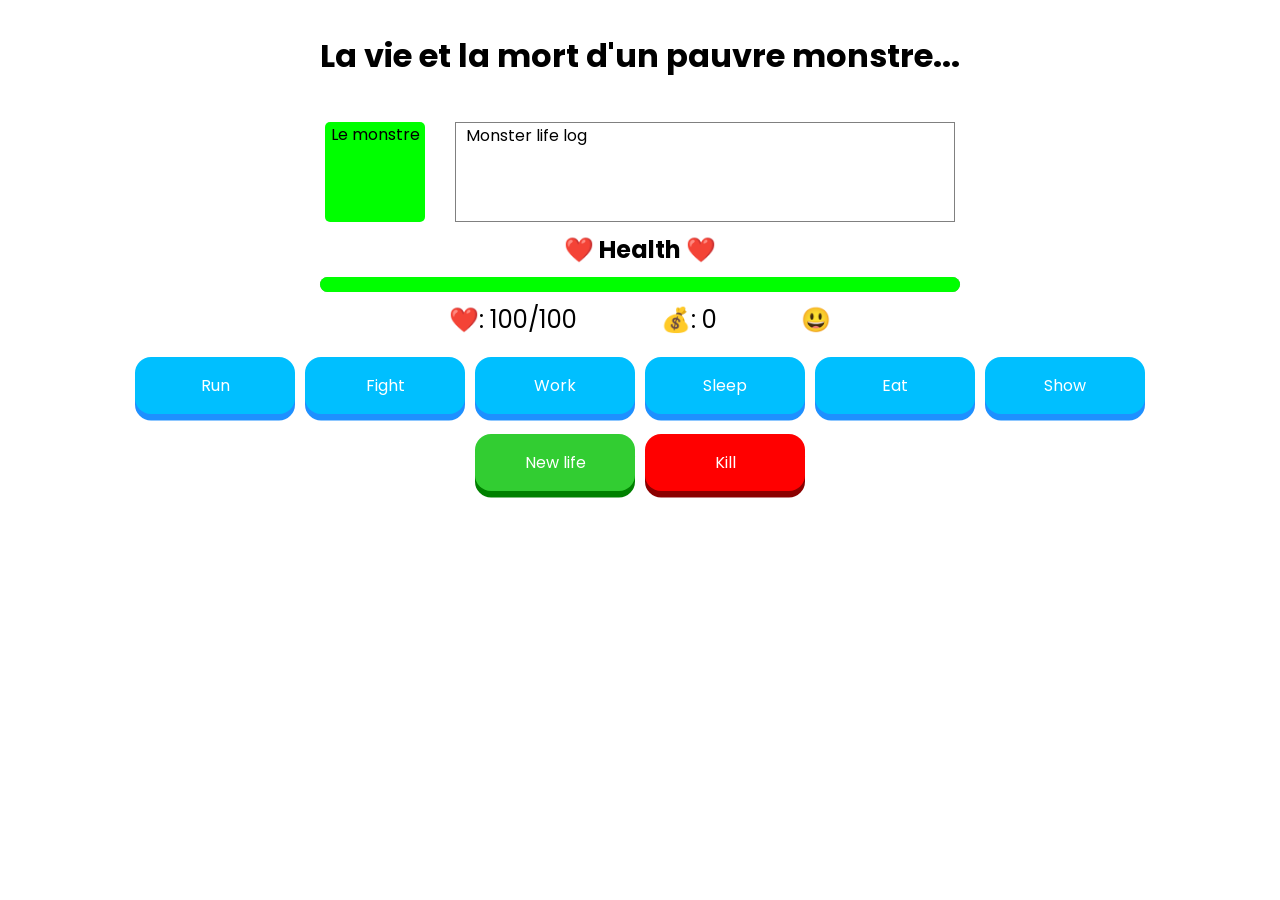
==== index.html @ 2b27d5e4 "Barre de vie" ====
<!DOCTYPE html>
<html>
    <head>
        <meta charset="UTF-8">
        <meta http-equiv="X-UA-Compatible" content="IE=edge">
        <meta name="viewport" content="width=device-width, initial-scale=1.0">
        <title>JS Monster</title>
        <link rel="stylesheet" href="css/monster.css"/>
    </head>
    <body>
        <h1>La vie et la mort d'un pauvre monstre...</h1>
        
        <div class="monster-container">
            <div id="monster" class="monster">
                <p>Monster</p>
            </div>
            <div id="actionbox" class="monster">
                <p>Monster life log</p>
            </div>
        </div>

        <label id="progress-bar">
            ❤️ Health ❤️
            <progress max="100" value="100" id="health-bar"></progress>
        </label>

        <ul id="status">
            <li>Life : 0</li>
            <li>Money : 0</li>
            <li>Awake</li>
        </ul>

        <div class="action-button-container">
            <button id="b2" class="action">Run</button>
            <button id="b3" class="action">Fight</button>
            <button id="b7" class="action">Work</button>
            <button id="b4" class="action">Sleep</button>
            <button id="b5" class="action">Eat</button>
            <button id="b6" class="action">Show</button>
        </div>

        <div class="action-button-container">
            <button id="b1" class="life-action">New life</button>
            <button id="k"  class="kill-action">Kill</button>
        </div>

        <script src="js/monster.js"></script>
    </body>
</html>
---- css/monster.css ----
@import url('https://fonts.googleapis.com/css2?family=Poppins:wght@300&display=swap');

/* Page HTML */

*{
    margin: 0;
    padding: 0;
    font-family: 'Poppins', sans-serif;
}

/* Titre */

h1 {
    text-align: center;
    padding: 2rem;
}

/* Responsive Titre */

@media screen and (max-width: 1024px) {
    h1 {
        padding: 0rem;
    }
}

/* Barre de vie */

#progress-bar{
    display: flex;
    justify-content: center;
    align-items: center;
    flex-direction: column;
    font-size: 1.5rem;
    font-weight: bold;
    gap: 10px;
}

#health-bar{
    appearance: none;
    height: 15px;
    width: 50%;
}

progress::-webkit-progress-bar{
    background-color: gray;
    border-radius: 10px;
}

progress::-webkit-progress-value{
    background-color: #00ff00;
    border-radius: 10px;
}

.progress-dark-red::-webkit-progress-value{
    background-color: #aa0000;
}

.progress-red::-webkit-progress-value{
    background-color: #ff0000;
}

.progress-dark-orange::-webkit-progress-value{
    background-color: #ff5500;
}

.progress-orange::-webkit-progress-value{
    background-color: #ffaa00;
}

.progress-yellow::-webkit-progress-value{
    background-color: #ffff00;
}

.progress-light-green::-webkit-progress-value{
    background-color: #aaff00;
}

.progress-green::-webkit-progress-value{
    background-color: #00ff00;
}

/* Responsive Barre de vie */

@media screen and (max-width: 1024px) {
    #health-bar{
        width: 80%;
    }
}

/* Informations sur le monstre */

div.monster-container {
    display: flex;
    justify-content: center;
    align-items: center;
    flex-wrap: wrap;
    gap: 10px;
}

div.monster {
    display: inline-block;
    box-sizing: border-box;
    height: 100px;
    margin: 10px;
}

#monster {
    border-radius: 5px;
    background-color: orange;
    border-width: 0px;
    border-style: solid;
    border-color: black;
    width: 100px;
}

#monster > p {
    text-align: center;
}

#actionbox {
    border: 1px solid grey;
    width: 500px;
    overflow: auto;
}

#actionbox > p {
    margin-left: 10px;
}

ul#status {
    display: flex;
    justify-content: center;
    gap: 5%;
    list-style: none;
}

ul#status li {
    font-size: x-large;
    padding: 10px;
}

/* Responsive Informations */

@media screen and (max-width: 1024px) {
    div.monster-container {
        gap: 0;
    }
}

/* Boutons */

div.action-button-container {
    display: flex;
    justify-content: center;
    align-items: center;
    gap: 10px;
    flex-wrap: wrap;
    padding: 10px;
}

button.action,
button.life-action,
button.kill-action {
    border: none;
    padding: 1rem;
    font-size: 1rem;
    width: 10em;
    border-radius: 1rem;
    color: white;
    cursor: pointer;
}

button.action {
    background-color: deepskyblue;
    box-shadow: 0 0.4rem dodgerblue;
}

button:active {
    box-shadow: 0 0.2rem dodgerblue;
    transform: translateY(0.2rem);
}

button.life-action {
    background-color: limegreen;
    box-shadow: 0 0.4rem green;
}

button.life-action:active {
    box-shadow: 0 0.2rem darkgreen;
    transform: translateY(0.2rem);
}

button.kill-action {
    background-color: red;
    box-shadow: 0 0.4rem darkred;
}

button.kill-action:active {
    box-shadow: 0 0.2rem darkred;
    transform: translateY(0.2rem);
}

/* Responsive Boutons */

@media screen and (max-width: 1024px) {
    div.action-button-container {
        gap: 20px;
    }
}
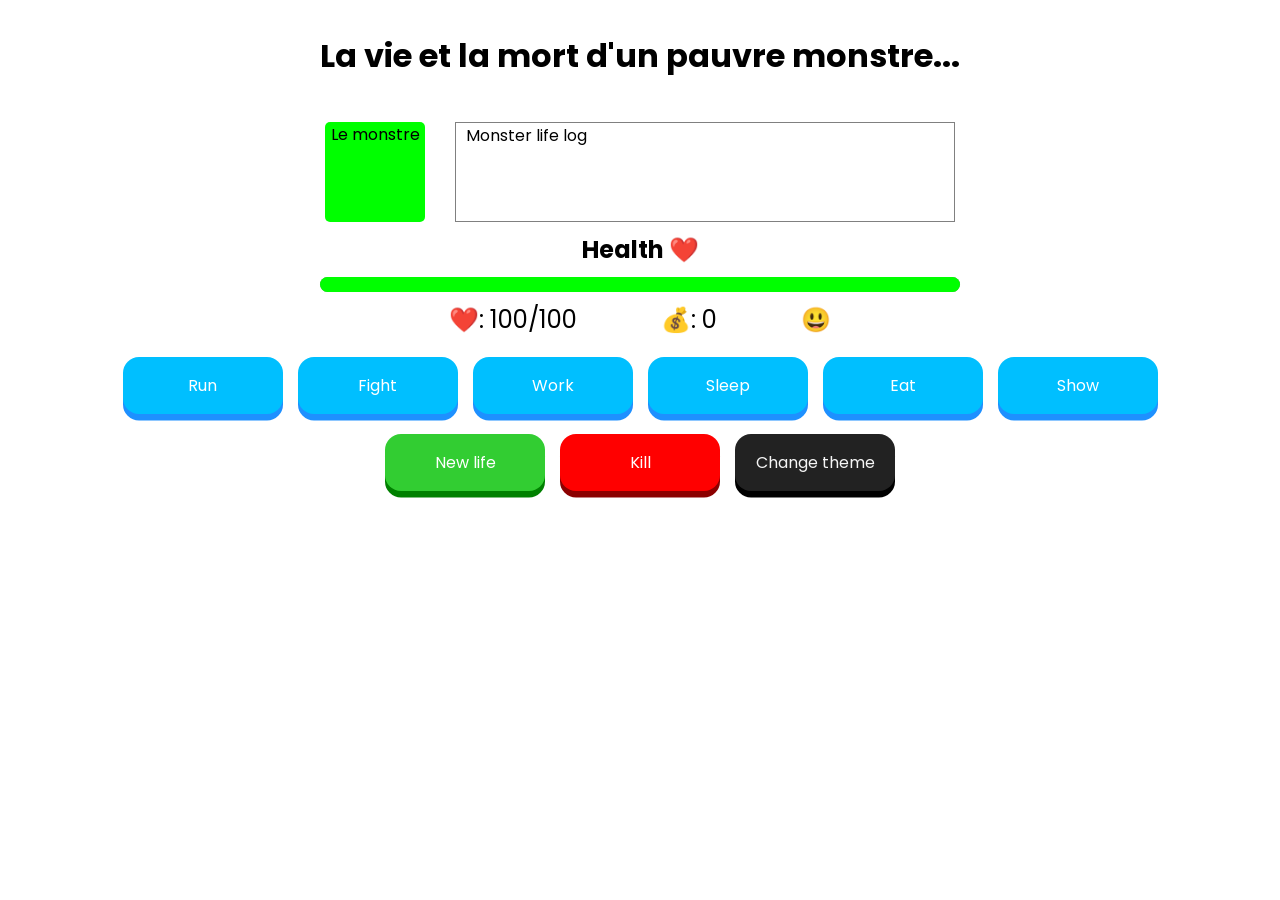
==== commit 18cde70f: "Dark theme" ====
--- a/index.html
+++ b/index.html
@@ -5,11 +5,13 @@
         <meta http-equiv="X-UA-Compatible" content="IE=edge">
         <meta name="viewport" content="width=device-width, initial-scale=1.0">
         <title>JS Monster</title>
+        <!-- Import du CSS -->
         <link rel="stylesheet" href="css/monster.css"/>
     </head>
     <body>
         <h1>La vie et la mort d'un pauvre monstre...</h1>
         
+        <!-- Information des actions du monstre -->
         <div class="monster-container">
             <div id="monster" class="monster">
                 <p>Monster</p>
@@ -19,17 +21,20 @@
             </div>
         </div>
 
+        <!-- Barre de vie du monstre -->
         <label id="progress-bar">
-            ❤️ Health ❤️
+            Health ❤️
             <progress max="100" value="100" id="health-bar"></progress>
         </label>
 
+        <!-- Stats du monstre -->
         <ul id="status">
             <li>Life : 0</li>
             <li>Money : 0</li>
             <li>Awake</li>
         </ul>
 
+        <!-- Boutons d'actions du monstre -->
         <div class="action-button-container">
             <button id="b2" class="action">Run</button>
             <button id="b3" class="action">Fight</button>
@@ -39,11 +44,14 @@
             <button id="b6" class="action">Show</button>
         </div>
 
+        <!-- Boutons d'actions -->
         <div class="action-button-container">
             <button id="b1" class="life-action">New life</button>
-            <button id="k"  class="kill-action">Kill</button>
+            <button id="k" class="kill-action">Kill</button>
+            <button id="theme" class="dark">Change theme</button>
         </div>
 
+        <!-- Import du Javascript -->
         <script src="js/monster.js"></script>
     </body>
 </html>
--- a/css/monster.css
+++ b/css/monster.css
@@ -1,4 +1,8 @@
 @import url('https://fonts.googleapis.com/css2?family=Poppins:wght@300&display=swap');
+
+:root{
+    --border-color: black;
+}
 
 /* Page HTML */
 
@@ -8,6 +12,14 @@
     font-family: 'Poppins', sans-serif;
 }
 
+/* Dark theme */
+
+.dark-theme{
+    background-color: #222;
+    color: #f5f5f5;
+    --border-color: #f5f5f5;
+}
+
 /* Titre */
 
 h1 {
@@ -20,6 +32,67 @@
 @media screen and (max-width: 1024px) {
     h1 {
         padding: 0rem;
+    }
+}
+
+/* Informations sur le monstre */
+
+div.monster-container {
+    display: flex;
+    justify-content: center;
+    align-items: center;
+    flex-wrap: wrap;
+    gap: 10px;
+}
+
+div.monster {
+    display: inline-block;
+    box-sizing: border-box;
+    height: 100px;
+    margin: 10px;
+}
+
+#monster {
+    border-radius: 5px;
+    background-color: orange;
+    border-width: 0px;
+    border-style: solid;
+    border-color: var(--border-color);
+    width: 100px;
+}
+
+#monster > p {
+    text-align: center;
+    color: black;
+}
+
+#actionbox {
+    border: 1px solid grey;
+    width: 500px;
+    overflow: auto;
+}
+
+#actionbox > p {
+    margin-left: 10px;
+}
+
+ul#status {
+    display: flex;
+    justify-content: center;
+    gap: 5%;
+    list-style: none;
+}
+
+ul#status li {
+    font-size: x-large;
+    padding: 10px;
+}
+
+/* Responsive Informations */
+
+@media screen and (max-width: 1024px) {
+    div.monster-container {
+        gap: 0;
     }
 }
 
@@ -87,80 +160,18 @@
     }
 }
 
-/* Informations sur le monstre */
-
-div.monster-container {
+/* Boutons */
+
+div.action-button-container {
     display: flex;
     justify-content: center;
     align-items: center;
-    flex-wrap: wrap;
-    gap: 10px;
-}
-
-div.monster {
-    display: inline-block;
-    box-sizing: border-box;
-    height: 100px;
-    margin: 10px;
-}
-
-#monster {
-    border-radius: 5px;
-    background-color: orange;
-    border-width: 0px;
-    border-style: solid;
-    border-color: black;
-    width: 100px;
-}
-
-#monster > p {
-    text-align: center;
-}
-
-#actionbox {
-    border: 1px solid grey;
-    width: 500px;
-    overflow: auto;
-}
-
-#actionbox > p {
-    margin-left: 10px;
-}
-
-ul#status {
-    display: flex;
-    justify-content: center;
-    gap: 5%;
-    list-style: none;
-}
-
-ul#status li {
-    font-size: x-large;
-    padding: 10px;
-}
-
-/* Responsive Informations */
-
-@media screen and (max-width: 1024px) {
-    div.monster-container {
-        gap: 0;
-    }
-}
-
-/* Boutons */
-
-div.action-button-container {
-    display: flex;
-    justify-content: center;
-    align-items: center;
-    gap: 10px;
+    gap: 15px;
     flex-wrap: wrap;
     padding: 10px;
 }
 
-button.action,
-button.life-action,
-button.kill-action {
+button {
     border: none;
     padding: 1rem;
     font-size: 1rem;
@@ -200,6 +211,28 @@
     transform: translateY(0.2rem);
 }
 
+button.light{
+    background-color: #f5f5f5;
+    color: black;
+    box-shadow: 0 0.4rem #ccc;
+}
+
+button.light:active {
+    box-shadow: 0 0.2rem #ccc;
+    transform: translateY(0.2rem);
+}
+
+button.dark{
+    background-color: #222;
+    color: #f5f5f5;
+    box-shadow: 0 0.4rem #000;
+}
+
+button.dark:active {
+    box-shadow: 0 0.2rem #000;
+    transform: translateY(0.2rem);
+}
+
 /* Responsive Boutons */
 
 @media screen and (max-width: 1024px) {
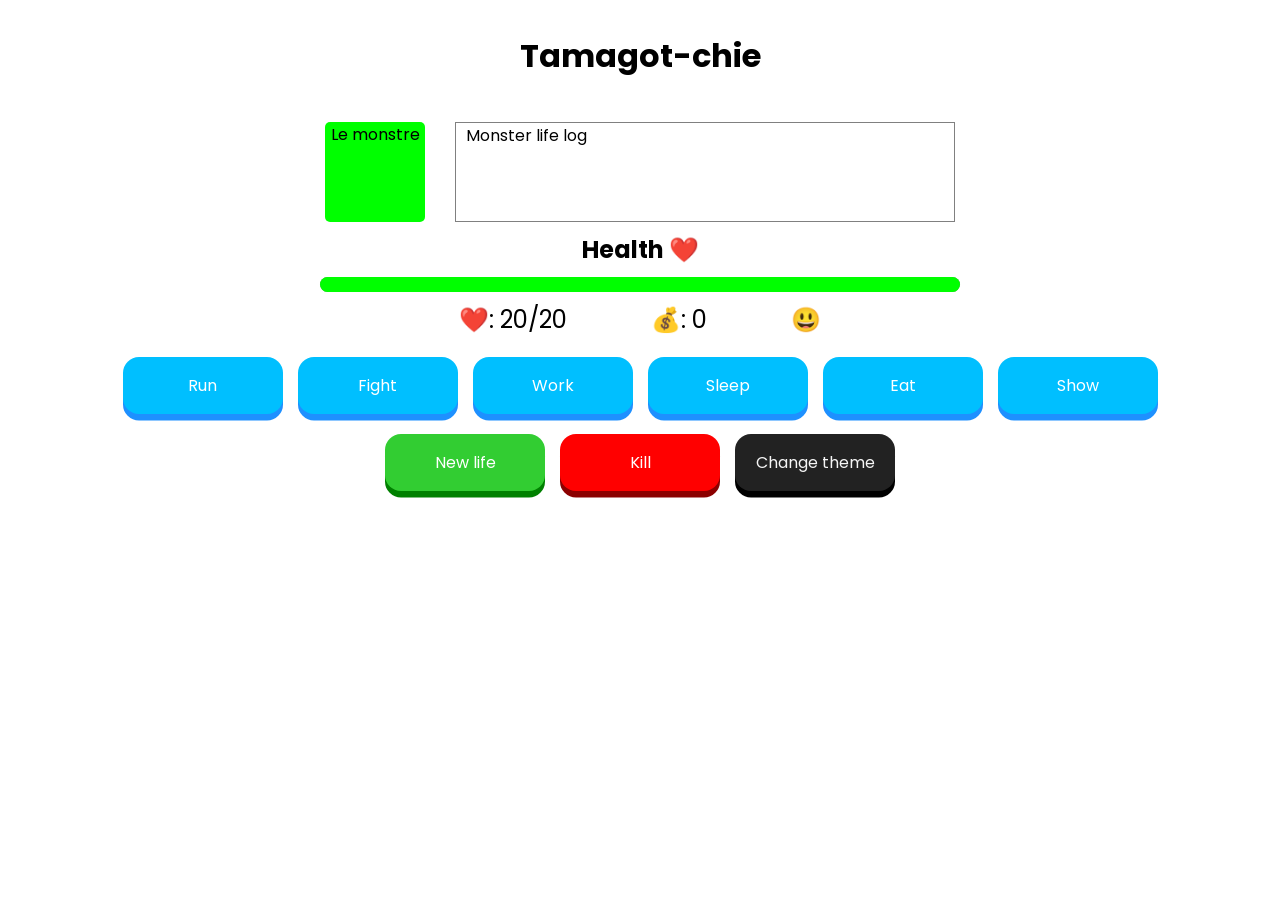
==== commit efe485af: "Optimisation" ====
--- a/index.html
+++ b/index.html
@@ -6,10 +6,10 @@
         <meta name="viewport" content="width=device-width, initial-scale=1.0">
         <title>JS Monster</title>
         <!-- Import du CSS -->
-        <link rel="stylesheet" href="css/monster.css"/>
+        <link rel="stylesheet" href="css/style.css"/>
     </head>
     <body>
-        <h1>La vie et la mort d'un pauvre monstre...</h1>
+        <h1>Tamagot-chie</h1>
         
         <!-- Information des actions du monstre -->
         <div class="monster-container">
@@ -24,7 +24,7 @@
         <!-- Barre de vie du monstre -->
         <label id="progress-bar">
             Health ❤️
-            <progress max="100" value="100" id="health-bar"></progress>
+            <progress value="100" id="health-bar"></progress>
         </label>
 
         <!-- Stats du monstre -->
@@ -52,6 +52,6 @@
         </div>
 
         <!-- Import du Javascript -->
-        <script src="js/monster.js"></script>
+        <script src="js/main.js"></script>
     </body>
 </html>
--- a/css/style.css
+++ b/css/style.css
@@ -0,0 +1,242 @@
+@import url('https://fonts.googleapis.com/css2?family=Poppins:wght@300&display=swap');
+
+:root{
+    --border-color: black;
+}
+
+/* Page HTML */
+
+*{
+    margin: 0;
+    padding: 0;
+    font-family: 'Poppins', sans-serif;
+}
+
+/* Dark theme */
+
+.dark-theme{
+    background-color: #222;
+    color: #f5f5f5;
+    --border-color: #f5f5f5;
+}
+
+/* Titre */
+
+h1 {
+    text-align: center;
+    padding: 2rem;
+}
+
+/* Responsive Titre */
+
+@media screen and (max-width: 1024px) {
+    h1 {
+        padding: 0rem;
+    }
+}
+
+/* Informations sur le monstre */
+
+div.monster-container {
+    display: flex;
+    justify-content: center;
+    align-items: center;
+    flex-wrap: wrap;
+    gap: 10px;
+}
+
+div.monster {
+    display: inline-block;
+    box-sizing: border-box;
+    height: 100px;
+    margin: 10px;
+}
+
+#monster {
+    border-radius: 5px;
+    background-color: orange;
+    border-width: 0px;
+    border-style: solid;
+    border-color: var(--border-color);
+    width: 100px;
+}
+
+#monster > p {
+    text-align: center;
+    color: black;
+}
+
+#actionbox {
+    border: 1px solid grey;
+    width: 500px;
+    overflow: auto;
+}
+
+#actionbox > p {
+    margin-left: 10px;
+}
+
+ul#status {
+    display: flex;
+    justify-content: center;
+    gap: 5%;
+    list-style: none;
+}
+
+ul#status li {
+    font-size: x-large;
+    padding: 10px;
+}
+
+/* Responsive Informations */
+
+@media screen and (max-width: 1024px) {
+    div.monster-container {
+        gap: 0;
+    }
+}
+
+/* Barre de vie */
+
+#progress-bar{
+    display: flex;
+    justify-content: center;
+    align-items: center;
+    flex-direction: column;
+    font-size: 1.5rem;
+    font-weight: bold;
+    gap: 10px;
+}
+
+#health-bar{
+    appearance: none;
+    height: 15px;
+    width: 50%;
+}
+
+progress::-webkit-progress-bar{
+    background-color: gray;
+    border-radius: 10px;
+}
+
+progress::-webkit-progress-value{
+    background-color: #00ff00;
+    border-radius: 10px;
+}
+
+.progress-dark-red::-webkit-progress-value{
+    background-color: #aa0000;
+}
+
+.progress-red::-webkit-progress-value{
+    background-color: #ff0000;
+}
+
+.progress-dark-orange::-webkit-progress-value{
+    background-color: #ff5500;
+}
+
+.progress-orange::-webkit-progress-value{
+    background-color: #ffaa00;
+}
+
+.progress-yellow::-webkit-progress-value{
+    background-color: #ffff00;
+}
+
+.progress-light-green::-webkit-progress-value{
+    background-color: #aaff00;
+}
+
+.progress-green::-webkit-progress-value{
+    background-color: #00ff00;
+}
+
+/* Responsive Barre de vie */
+
+@media screen and (max-width: 1024px) {
+    #health-bar{
+        width: 80%;
+    }
+}
+
+/* Boutons */
+
+div.action-button-container {
+    display: flex;
+    justify-content: center;
+    align-items: center;
+    gap: 15px;
+    flex-wrap: wrap;
+    padding: 10px;
+}
+
+button {
+    border: none;
+    padding: 1rem;
+    font-size: 1rem;
+    width: 10em;
+    border-radius: 1rem;
+    color: white;
+    cursor: pointer;
+}
+
+button.action {
+    background-color: deepskyblue;
+    box-shadow: 0 0.4rem dodgerblue;
+}
+
+button:active {
+    box-shadow: 0 0.2rem dodgerblue;
+    transform: translateY(0.2rem);
+}
+
+button.life-action {
+    background-color: limegreen;
+    box-shadow: 0 0.4rem green;
+}
+
+button.life-action:active {
+    box-shadow: 0 0.2rem darkgreen;
+    transform: translateY(0.2rem);
+}
+
+button.kill-action {
+    background-color: red;
+    box-shadow: 0 0.4rem darkred;
+}
+
+button.kill-action:active {
+    box-shadow: 0 0.2rem darkred;
+    transform: translateY(0.2rem);
+}
+
+button.light{
+    background-color: #f5f5f5;
+    color: black;
+    box-shadow: 0 0.4rem #ccc;
+}
+
+button.light:active {
+    box-shadow: 0 0.2rem #ccc;
+    transform: translateY(0.2rem);
+}
+
+button.dark{
+    background-color: #222;
+    color: #f5f5f5;
+    box-shadow: 0 0.4rem #000;
+}
+
+button.dark:active {
+    box-shadow: 0 0.2rem #000;
+    transform: translateY(0.2rem);
+}
+
+/* Responsive Boutons */
+
+@media screen and (max-width: 1024px) {
+    div.action-button-container {
+        gap: 20px;
+    }
+}
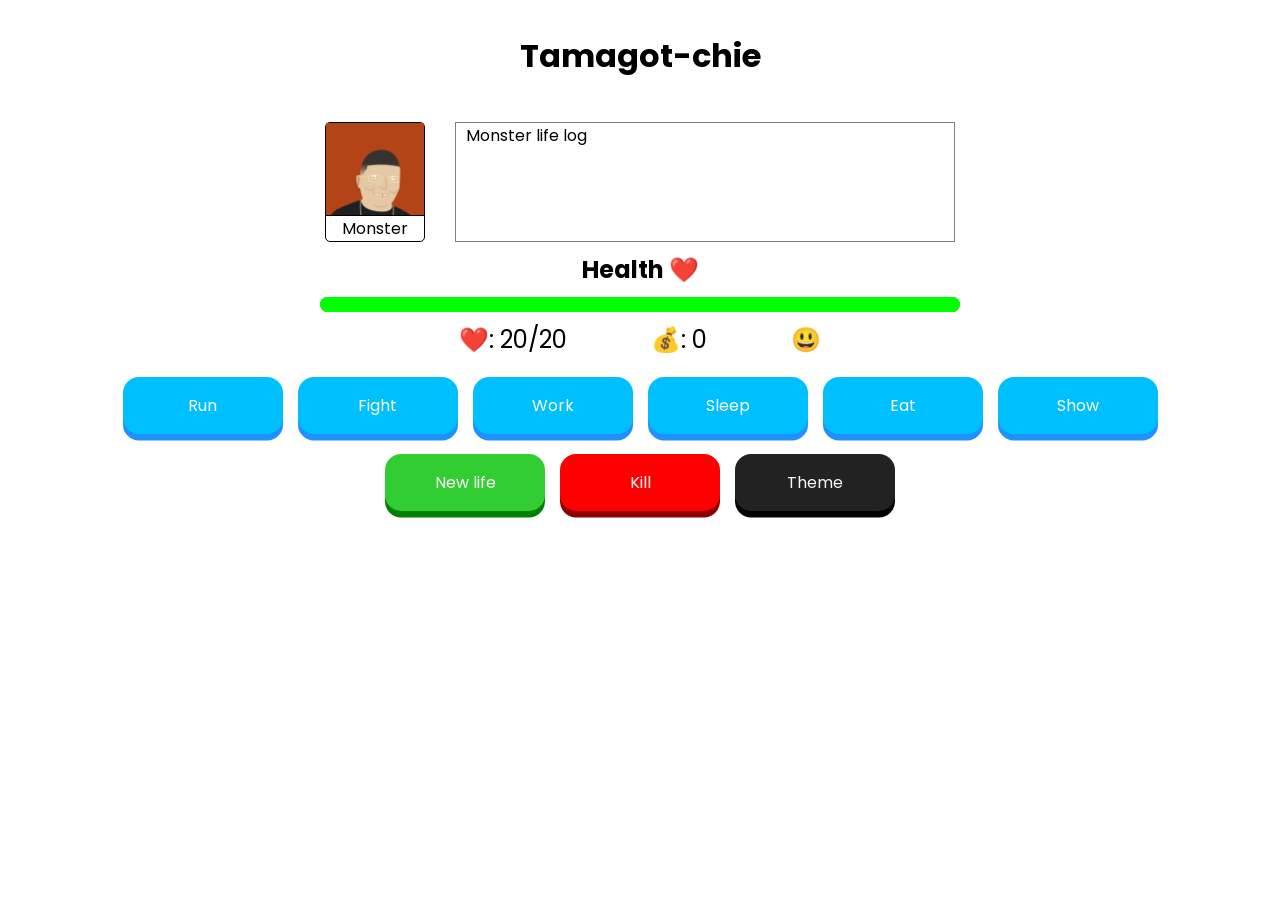
==== commit d07b1646: "Amélioration image du monstre" ====
--- a/index.html
+++ b/index.html
@@ -14,6 +14,7 @@
         <!-- Information des actions du monstre -->
         <div class="monster-container">
             <div id="monster" class="monster">
+                <span></span>
                 <p>Monster</p>
             </div>
             <div id="actionbox" class="monster">
@@ -48,7 +49,7 @@
         <div class="action-button-container">
             <button id="b1" class="life-action">New life</button>
             <button id="k" class="kill-action">Kill</button>
-            <button id="theme" class="dark">Change theme</button>
+            <button id="theme" class="dark">Theme</button>
         </div>
 
         <!-- Import du Javascript -->
--- a/css/style.css
+++ b/css/style.css
@@ -46,24 +46,36 @@
 }
 
 div.monster {
-    display: inline-block;
+    display: flex;
+    flex-direction: column;
     box-sizing: border-box;
-    height: 100px;
+    height: 120px;
     margin: 10px;
 }
 
 #monster {
+    justify-content: space-between;
+    align-items: center;
     border-radius: 5px;
-    background-color: orange;
-    border-width: 0px;
+    border-width: 1px;
     border-style: solid;
     border-color: var(--border-color);
     width: 100px;
 }
 
-#monster > p {
+#monster > span {
     text-align: center;
     color: black;
+    background-image: url('../img/default.png');
+    background-size: cover;
+    height: 100%;
+    width: 100%;
+}
+
+#monster > p {
+    width: 100%;
+    text-align: center;
+    border-top: 1px solid var(--border-color);
 }
 
 #actionbox {
@@ -239,4 +251,11 @@
     div.action-button-container {
         gap: 20px;
     }
+}
+
+@media screen and (max-width: 540px) {
+    button{
+        width: 5em;
+        padding: 0.5rem;
+    }
 }
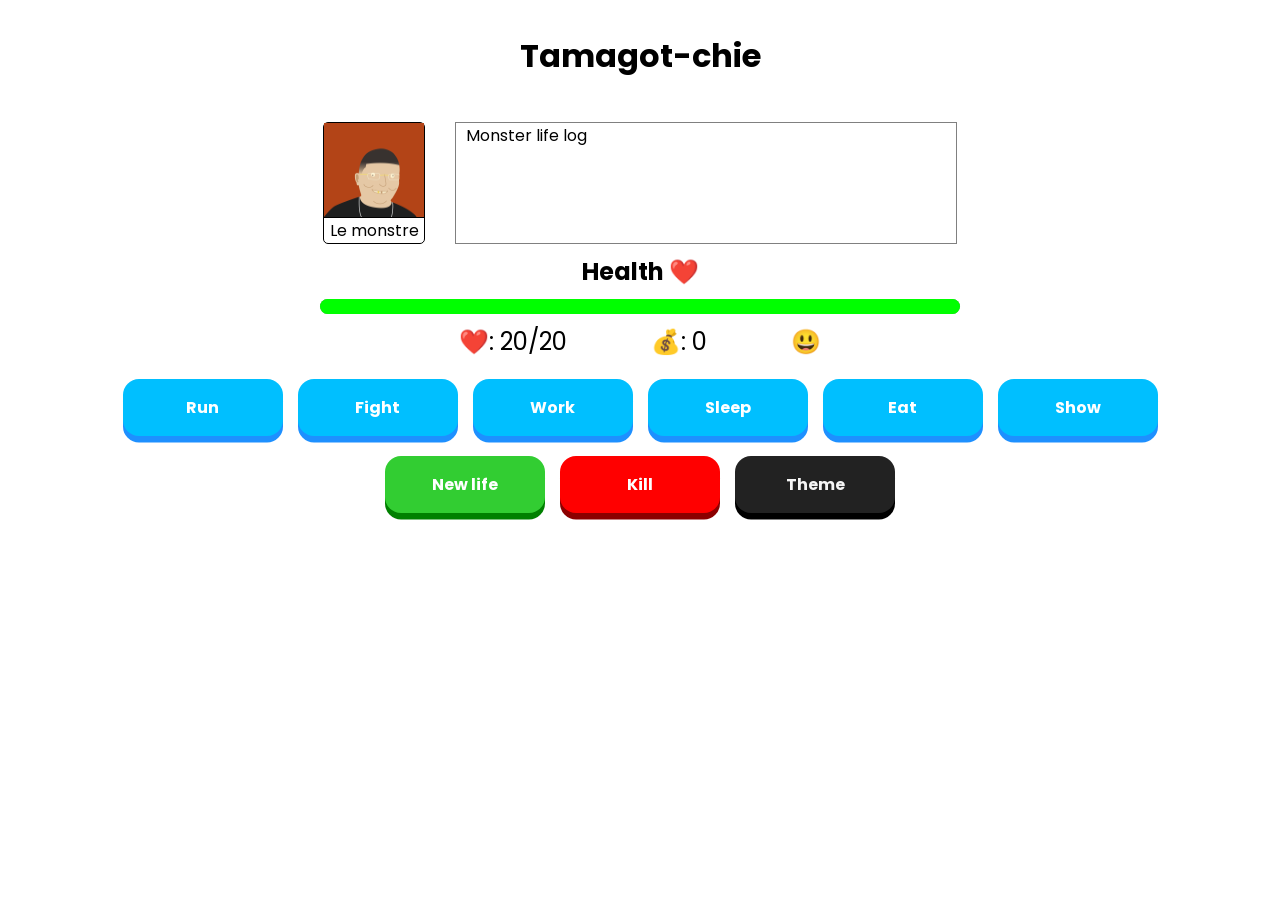
==== commit 122efe11: "Le nom ne peut dépasser 10 caractères" ====
--- a/index.html
+++ b/index.html
@@ -14,7 +14,7 @@
         <!-- Information des actions du monstre -->
         <div class="monster-container">
             <div id="monster" class="monster">
-                <span></span>
+                <img src="./img/default.png" alt="Image de profil du montre">
                 <p>Monster</p>
             </div>
             <div id="actionbox" class="monster">
--- a/css/style.css
+++ b/css/style.css
@@ -48,13 +48,13 @@
 div.monster {
     display: flex;
     flex-direction: column;
-    box-sizing: border-box;
+    /* box-sizing: border-box; */
     height: 120px;
     margin: 10px;
 }
 
 #monster {
-    justify-content: space-between;
+    justify-content: space-around;
     align-items: center;
     border-radius: 5px;
     border-width: 1px;
@@ -63,17 +63,14 @@
     width: 100px;
 }
 
-#monster > span {
-    text-align: center;
-    color: black;
-    background-image: url('../img/default.png');
-    background-size: cover;
-    height: 100%;
+#monster > img {
     width: 100%;
+    overflow: hidden;
 }
 
 #monster > p {
     width: 100%;
+    height: auto;
     text-align: center;
     border-top: 1px solid var(--border-color);
 }
@@ -187,6 +184,7 @@
     border: none;
     padding: 1rem;
     font-size: 1rem;
+    font-weight: bold;
     width: 10em;
     border-radius: 1rem;
     color: white;
@@ -255,7 +253,7 @@
 
 @media screen and (max-width: 540px) {
     button{
-        width: 5em;
+        width: 6em;
         padding: 0.5rem;
     }
 }
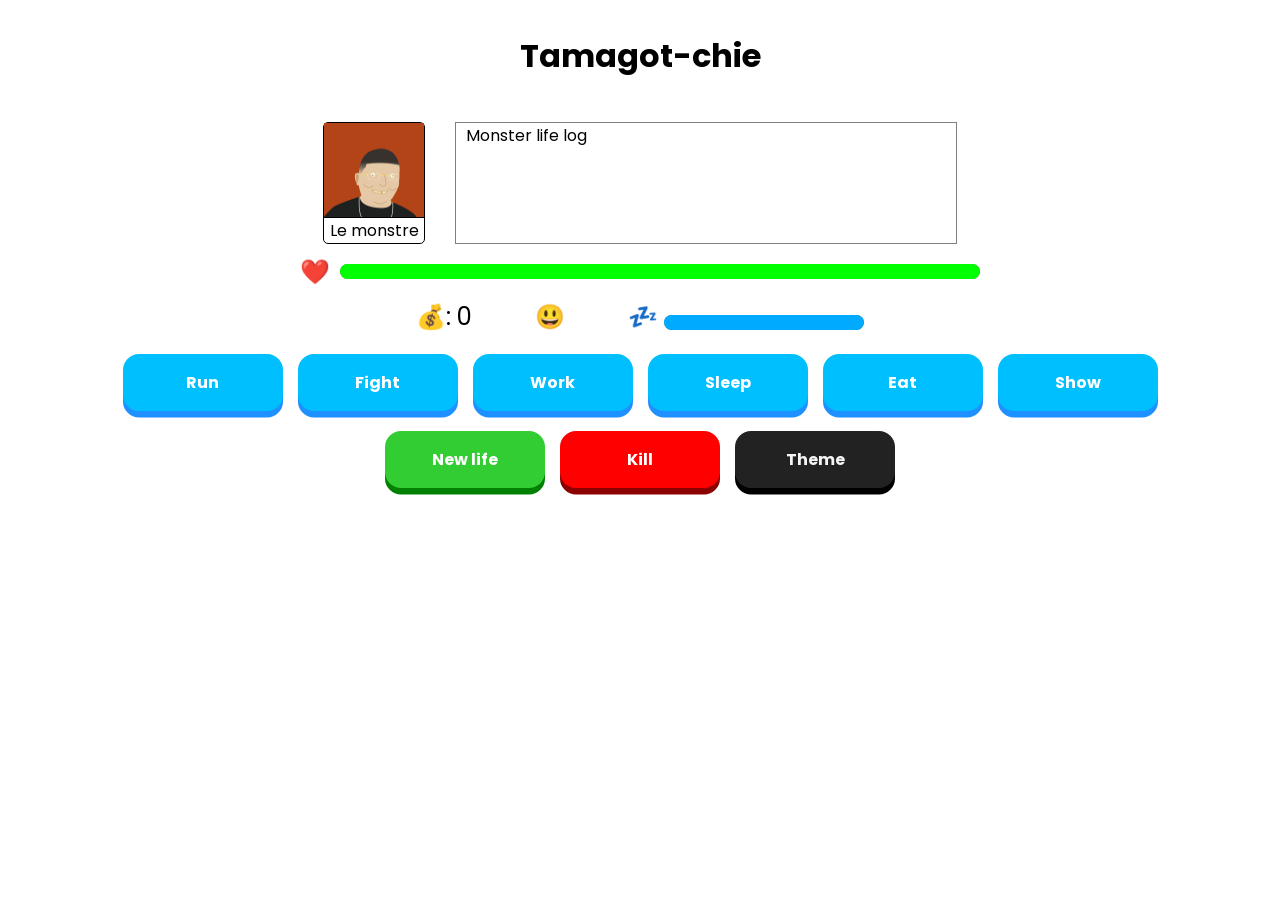
==== commit 121daf46: "Barre repos + gestion repos" ====
--- a/index.html
+++ b/index.html
@@ -24,15 +24,15 @@
 
         <!-- Barre de vie du monstre -->
         <label id="progress-bar">
-            Health ❤️
-            <progress value="100" id="health-bar"></progress>
+            ❤️ <progress value="100" id="health-bar"></progress>
         </label>
 
         <!-- Stats du monstre -->
         <ul id="status">
-            <li>Life : 0</li>
-            <li>Money : 0</li>
-            <li>Awake</li>
+            <!-- <li id="life">Life : 0</li> -->
+            <li id="money">Money : 0</li>
+            <li id="awake">Awake</li>
+            <li id="rest">💤 <progress value="5" id="rest-bar"></progress></li>
         </ul>
 
         <!-- Boutons d'actions du monstre -->
--- a/css/style.css
+++ b/css/style.css
@@ -88,21 +88,46 @@
 ul#status {
     display: flex;
     justify-content: center;
+    flex-wrap: wrap;
     gap: 5%;
     list-style: none;
+    padding: 10px;
 }
 
 ul#status li {
     font-size: x-large;
-    padding: 10px;
+}
+
+#rest-bar{
+    appearance: none;
+    height: 15px;
+    width: 200px;
+}
+
+#rest-bar::-webkit-progress-bar{
+    background-color: gray;
+    border-radius: 10px;
+}
+
+#rest-bar::-webkit-progress-value{
+    background-color: #00aaff;
+    border-radius: 10px;
 }
 
 /* Responsive Informations */
 
-@media screen and (max-width: 1024px) {
+@media screen and (max-width: 540px) {
     div.monster-container {
         gap: 0;
     }
+
+    ul#status {
+        padding-top: 0;
+    }
+
+    ul#status li {
+        padding: 0 15px;
+    }
 }
 
 /* Barre de vie */
@@ -111,7 +136,6 @@
     display: flex;
     justify-content: center;
     align-items: center;
-    flex-direction: column;
     font-size: 1.5rem;
     font-weight: bold;
     gap: 10px;
@@ -123,12 +147,12 @@
     width: 50%;
 }
 
-progress::-webkit-progress-bar{
+#health-bar::-webkit-progress-bar{
     background-color: gray;
     border-radius: 10px;
 }
 
-progress::-webkit-progress-value{
+#health-bar::-webkit-progress-value{
     background-color: #00ff00;
     border-radius: 10px;
 }
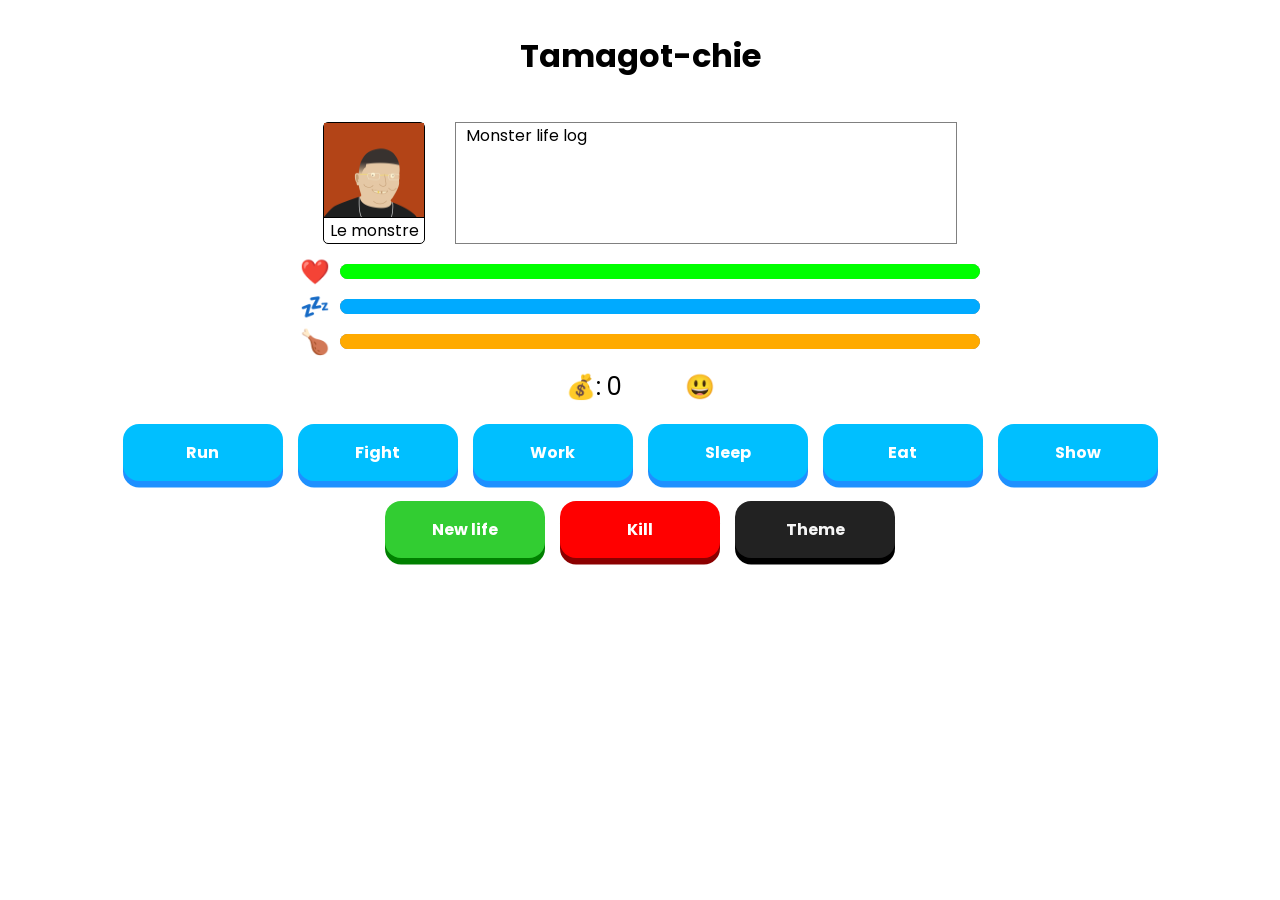
==== commit 54fb86ab: "Barre de faim + gestion faim" ====
--- a/index.html
+++ b/index.html
@@ -23,8 +23,18 @@
         </div>
 
         <!-- Barre de vie du monstre -->
-        <label id="progress-bar">
-            ❤️ <progress value="100" id="health-bar"></progress>
+        <label class="progress-bar">
+            ❤️ <progress id="health-bar"></progress>
+        </label>
+
+        <!-- Barre de fatigue du monstre -->
+        <label class="progress-bar">
+            💤 <progress id="rest-bar"></progress>
+        </label>
+
+        <!-- Barre de faim du monstre -->
+        <label class="progress-bar">
+            🍗 <progress id="hunger-bar"></progress>
         </label>
 
         <!-- Stats du monstre -->
@@ -32,7 +42,6 @@
             <!-- <li id="life">Life : 0</li> -->
             <li id="money">Money : 0</li>
             <li id="awake">Awake</li>
-            <li id="rest">💤 <progress value="5" id="rest-bar"></progress></li>
         </ul>
 
         <!-- Boutons d'actions du monstre -->
--- a/css/style.css
+++ b/css/style.css
@@ -85,6 +85,88 @@
     margin-left: 10px;
 }
 
+/* Progress Bar */
+
+.progress-bar{
+    display: flex;
+    justify-content: center;
+    align-items: center;
+    font-size: 1.5rem;
+    font-weight: bold;
+    gap: 10px;
+}
+
+progress{
+    appearance: none;
+    height: 15px;
+    width: 50%;
+}
+
+progress::-webkit-progress-bar{
+    background-color: gray;
+    border-radius: 10px;
+}
+
+progress::-webkit-progress-value{
+    border-radius: 10px;
+}
+
+/* Barre de vie */
+
+#health-bar::-webkit-progress-value{
+    background-color: #00ff00;
+}
+
+.progress-dark-red::-webkit-progress-value{
+    background-color: #aa0000;
+}
+
+.progress-red::-webkit-progress-value{
+    background-color: #ff0000;
+}
+
+.progress-dark-orange::-webkit-progress-value{
+    background-color: #ff5500;
+}
+
+.progress-orange::-webkit-progress-value{
+    background-color: #ffaa00;
+}
+
+.progress-yellow::-webkit-progress-value{
+    background-color: #ffff00;
+}
+
+.progress-light-green::-webkit-progress-value{
+    background-color: #aaff00;
+}
+
+.progress-green::-webkit-progress-value{
+    background-color: #00ff00;
+}
+
+/* Barre de repos */
+
+#rest-bar::-webkit-progress-value{
+    background-color: #00aaff;
+}
+
+/* Barre de faim */
+
+#hunger-bar::-webkit-progress-value{
+    background-color: #ffaa00;
+}
+
+/* Responsive Barres */
+
+@media screen and (max-width: 1024px) {
+    progress{
+        width: 80%;
+    }
+}
+
+/* Stats */
+
 ul#status {
     display: flex;
     justify-content: center;
@@ -98,22 +180,6 @@
     font-size: x-large;
 }
 
-#rest-bar{
-    appearance: none;
-    height: 15px;
-    width: 200px;
-}
-
-#rest-bar::-webkit-progress-bar{
-    background-color: gray;
-    border-radius: 10px;
-}
-
-#rest-bar::-webkit-progress-value{
-    background-color: #00aaff;
-    border-radius: 10px;
-}
-
 /* Responsive Informations */
 
 @media screen and (max-width: 540px) {
@@ -121,75 +187,8 @@
         gap: 0;
     }
 
-    ul#status {
-        padding-top: 0;
-    }
-
     ul#status li {
         padding: 0 15px;
-    }
-}
-
-/* Barre de vie */
-
-#progress-bar{
-    display: flex;
-    justify-content: center;
-    align-items: center;
-    font-size: 1.5rem;
-    font-weight: bold;
-    gap: 10px;
-}
-
-#health-bar{
-    appearance: none;
-    height: 15px;
-    width: 50%;
-}
-
-#health-bar::-webkit-progress-bar{
-    background-color: gray;
-    border-radius: 10px;
-}
-
-#health-bar::-webkit-progress-value{
-    background-color: #00ff00;
-    border-radius: 10px;
-}
-
-.progress-dark-red::-webkit-progress-value{
-    background-color: #aa0000;
-}
-
-.progress-red::-webkit-progress-value{
-    background-color: #ff0000;
-}
-
-.progress-dark-orange::-webkit-progress-value{
-    background-color: #ff5500;
-}
-
-.progress-orange::-webkit-progress-value{
-    background-color: #ffaa00;
-}
-
-.progress-yellow::-webkit-progress-value{
-    background-color: #ffff00;
-}
-
-.progress-light-green::-webkit-progress-value{
-    background-color: #aaff00;
-}
-
-.progress-green::-webkit-progress-value{
-    background-color: #00ff00;
-}
-
-/* Responsive Barre de vie */
-
-@media screen and (max-width: 1024px) {
-    #health-bar{
-        width: 80%;
     }
 }
 
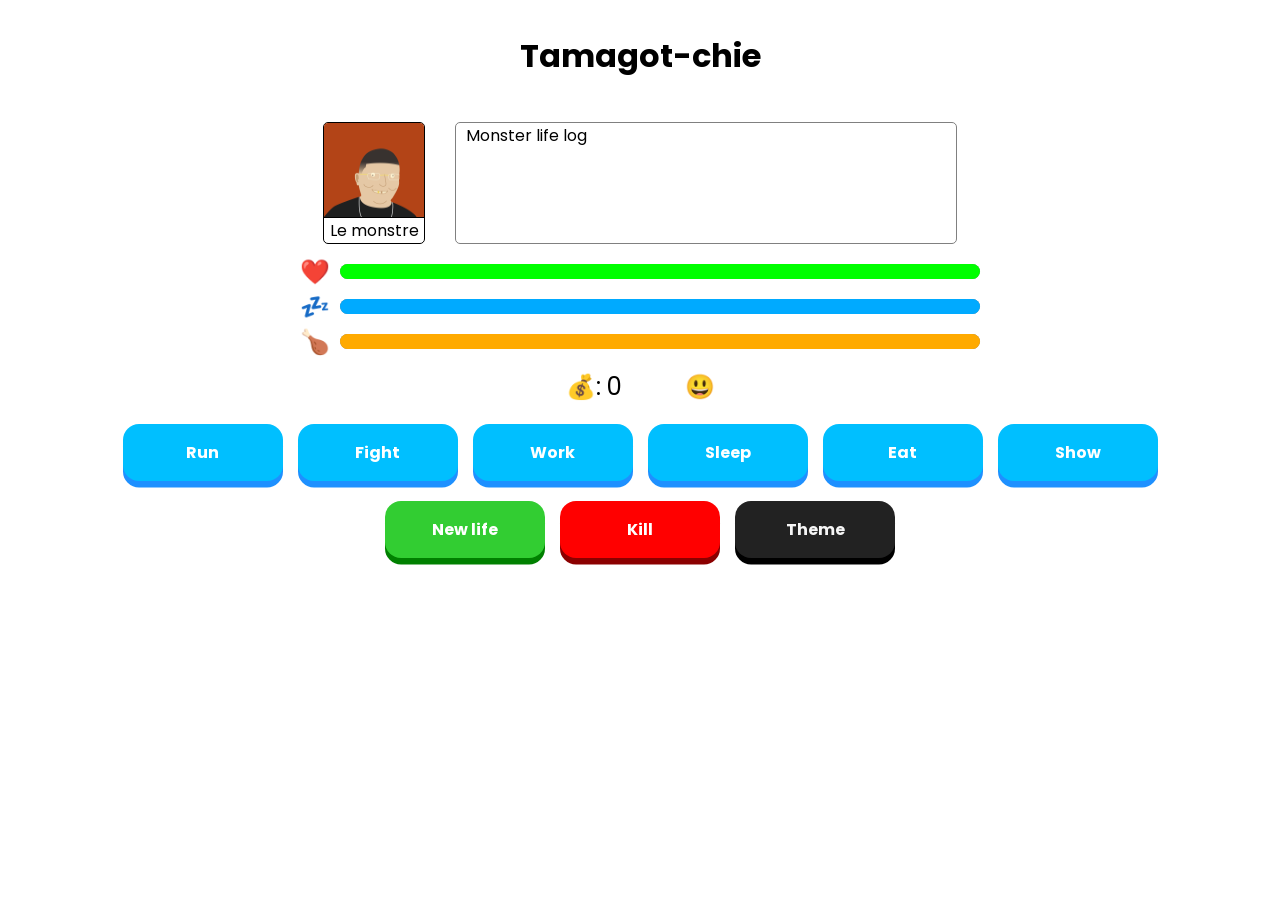
==== commit 82428526: "Ajout transitions" ====
--- a/index.html
+++ b/index.html
@@ -7,6 +7,8 @@
         <title>JS Monster</title>
         <!-- Import du CSS -->
         <link rel="stylesheet" href="css/style.css"/>
+        <!-- Icon tab -->
+        <link rel="icon" href="./img/icon.png">
     </head>
     <body>
         <h1>Tamagot-chie</h1>
--- a/css/style.css
+++ b/css/style.css
@@ -12,6 +12,10 @@
     font-family: 'Poppins', sans-serif;
 }
 
+body{
+    transition: 0.24s;
+}
+
 /* Dark theme */
 
 .dark-theme{
@@ -20,6 +24,27 @@
     --border-color: #f5f5f5;
 }
 
+/* Scrollbar */
+
+::-webkit-scrollbar {
+    width: 10px;
+}
+
+::-webkit-scrollbar-track {
+    box-shadow: 0 0 2px lightgrey;
+    background-color: lightgrey;
+    border-radius: 10px;
+}
+
+::-webkit-scrollbar-thumb {
+    background: gray;
+    border-radius: 10px;
+}
+
+::-webkit-scrollbar-thumb:hover {
+    background: lightslategrey;
+}
+
 /* Titre */
 
 h1 {
@@ -48,7 +73,6 @@
 div.monster {
     display: flex;
     flex-direction: column;
-    /* box-sizing: border-box; */
     height: 120px;
     margin: 10px;
 }
@@ -61,6 +85,7 @@
     border-style: solid;
     border-color: var(--border-color);
     width: 100px;
+    overflow: hidden;
 }
 
 #monster > img {
@@ -77,6 +102,7 @@
 
 #actionbox {
     border: 1px solid grey;
+    border-radius: 5px;
     width: 500px;
     overflow: auto;
 }
@@ -109,13 +135,10 @@
 
 progress::-webkit-progress-value{
     border-radius: 10px;
+    transition: 0.5s ease;
 }
 
 /* Barre de vie */
-
-#health-bar::-webkit-progress-value{
-    background-color: #00ff00;
-}
 
 .progress-dark-red::-webkit-progress-value{
     background-color: #aa0000;
@@ -212,6 +235,7 @@
     border-radius: 1rem;
     color: white;
     cursor: pointer;
+    transition: 0.24s;
 }
 
 button.action {
@@ -248,6 +272,7 @@
     background-color: #f5f5f5;
     color: black;
     box-shadow: 0 0.4rem #ccc;
+    transition: 0.5s;
 }
 
 button.light:active {
@@ -259,6 +284,7 @@
     background-color: #222;
     color: #f5f5f5;
     box-shadow: 0 0.4rem #000;
+    transition: 0.5s;
 }
 
 button.dark:active {
